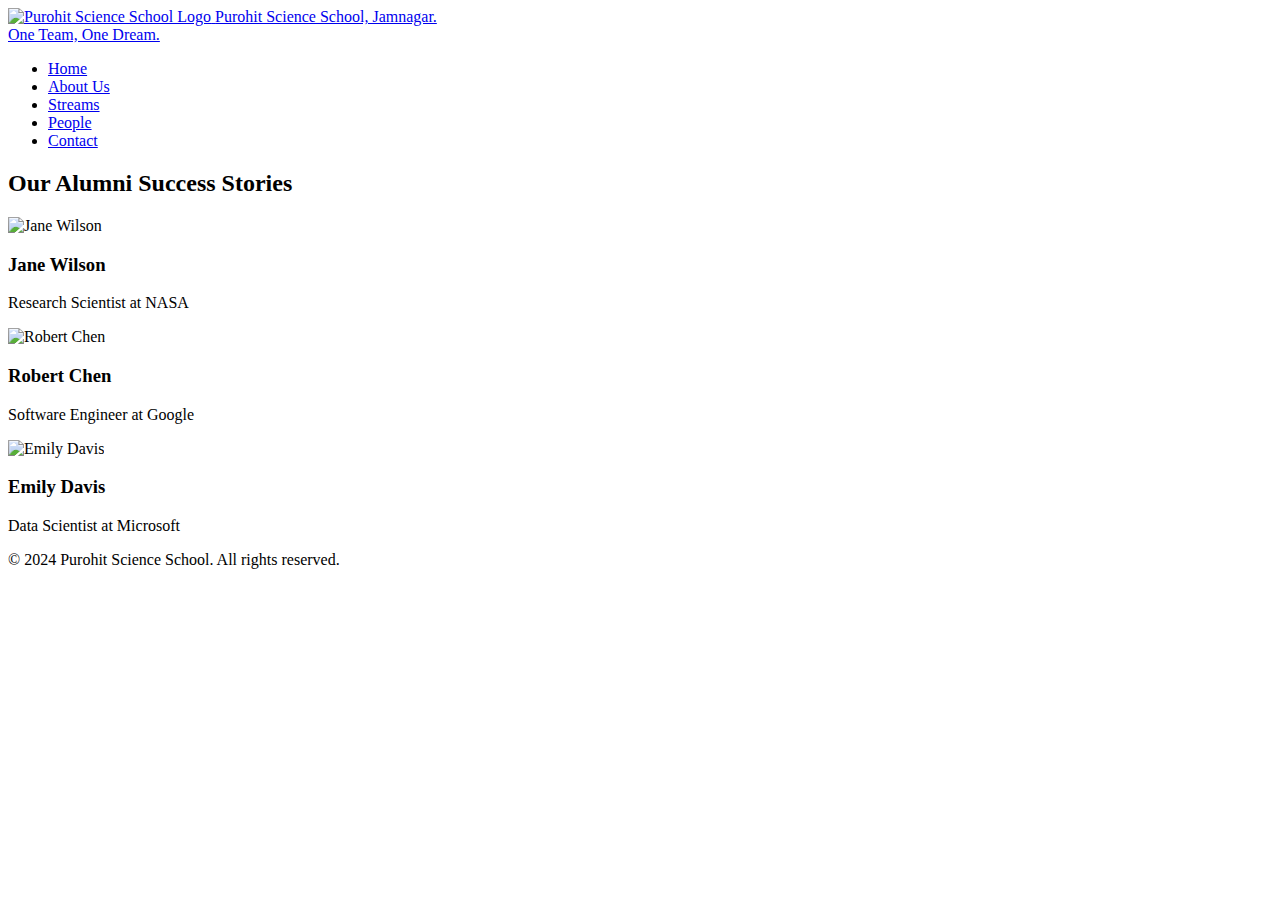
==== alumni.html @ c1b194a6 "Add files via upload" ====
<!DOCTYPE html>
<html lang="en">

<head>
    <meta charset="UTF-8">
    <meta name="viewport" content="width=device-width, initial-scale=1.0">
    <title>Our Alumni | Purohit Science School</title>
    <link rel="stylesheet" href="style.css">
</head>

<body>
    <header>
        <nav id="main-nav">
            <div class="logo">
                <a href="index.html">
                    <img src="images/logo.png" alt="Purohit Science School Logo">
                    <span class="school-name">Purohit Science School, Jamnagar. <br>One Team, One Dream.</span>
                </a>
            </div>
            <ul class="nav-links">
                <li><a href="index.html#home">Home</a></li>
                <li><a href="index.html#about">About Us</a></li>
                <li><a href="index.html#streams">Streams</a></li>
                <li><a href="index.html#people">People</a></li>
                <li><a href="index.html#contact">Contact</a></li>
            </ul>
            <div class="mobile-menu">
                <span></span>
                <span></span>
                <span></span>
            </div>
        </nav>
    </header>

    <main>
        <section id="alumni" class="section">
            <h2>Our Alumni Success Stories</h2>
            <div class="people-grid">
                <div class="people-card">
                    <img src="images/alumni1.jpg" alt="Jane Wilson">
                    <h3>Jane Wilson</h3>
                    <p>Research Scientist at NASA</p>
                </div>
                <div class="people-card">
                    <img src="images/alumni2.jpg" alt="Robert Chen">
                    <h3>Robert Chen</h3>
                    <p>Software Engineer at Google</p>
                </div>
                <div class="people-card">
                    <img src="images/alumni3.jpg" alt="Emily Davis">
                    <h3>Emily Davis</h3>
                    <p>Data Scientist at Microsoft</p>
                </div>
            </div>
        </section>
    </main>

    <footer>
        <p>&copy; 2024 Purohit Science School. All rights reserved.</p>
    </footer>

    <script src="main.js"></script>
</body>

</html>
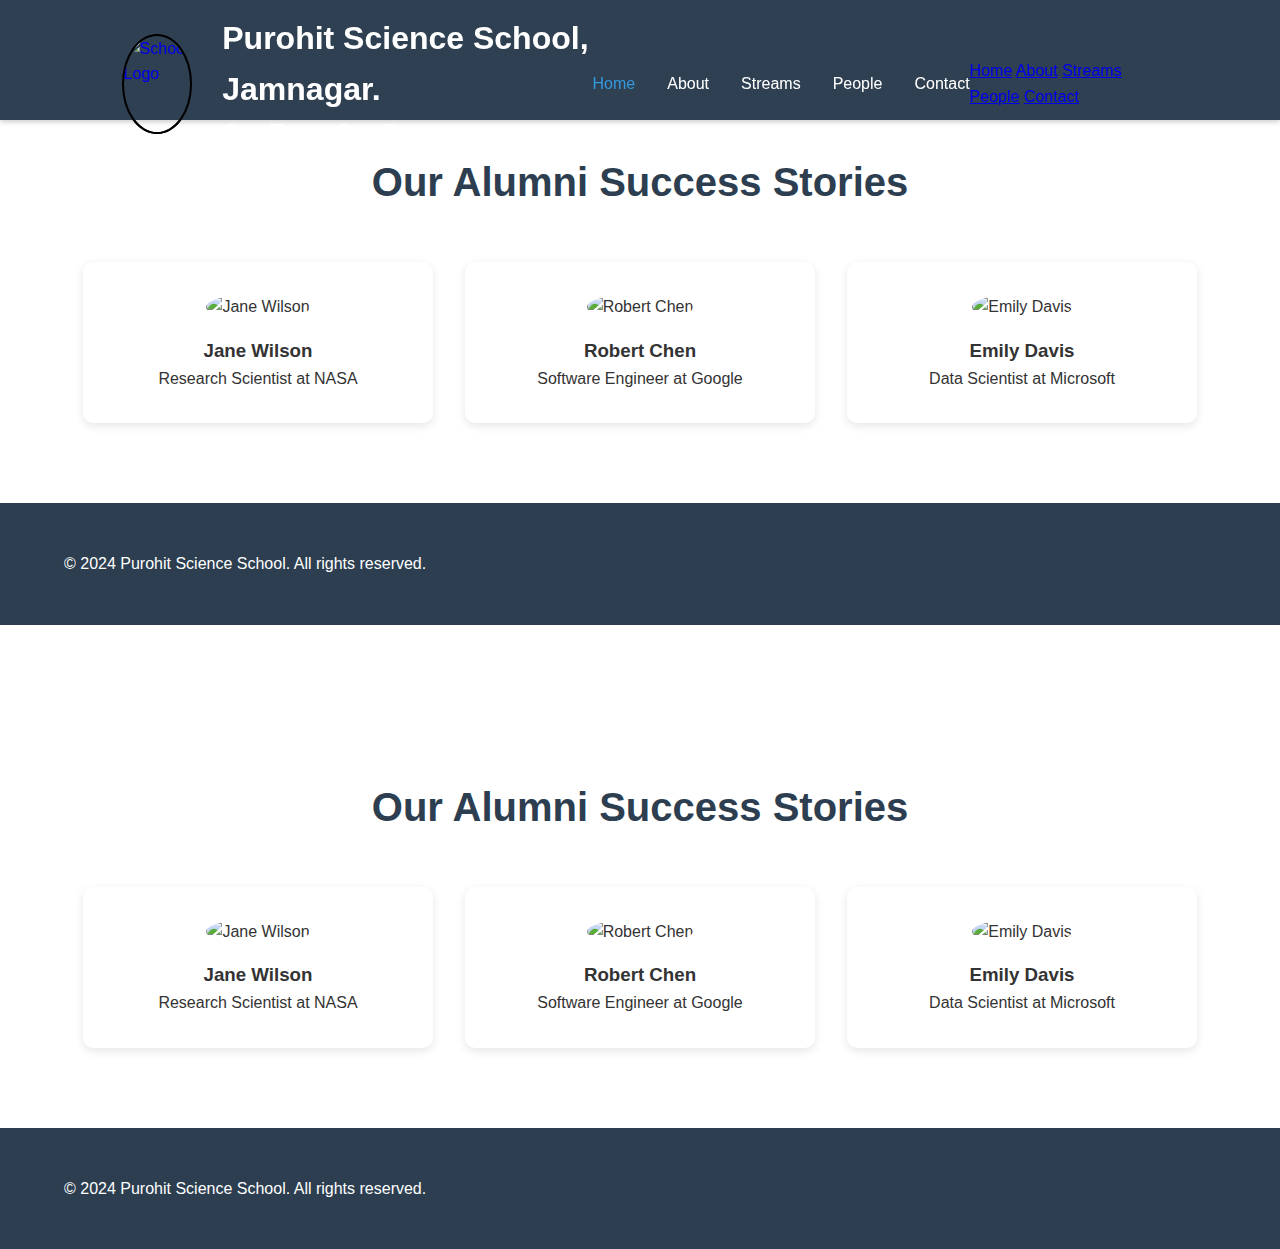
==== commit 7cd0a990: "Added Emailjs For Query Form" ====
--- a/alumni.html
+++ b/alumni.html
@@ -1,65 +1,170 @@
-<!DOCTYPE html>
-<html lang="en">
-
-<head>
-    <meta charset="UTF-8">
-    <meta name="viewport" content="width=device-width, initial-scale=1.0">
-    <title>Our Alumni | Purohit Science School</title>
-    <link rel="stylesheet" href="style.css">
-</head>
-
-<body>
-    <header>
-        <nav id="main-nav">
-            <div class="logo">
-                <a href="index.html">
-                    <img src="images/logo.png" alt="Purohit Science School Logo">
-                    <span class="school-name">Purohit Science School, Jamnagar. <br>One Team, One Dream.</span>
-                </a>
-            </div>
-            <ul class="nav-links">
-                <li><a href="index.html#home">Home</a></li>
-                <li><a href="index.html#about">About Us</a></li>
-                <li><a href="index.html#streams">Streams</a></li>
-                <li><a href="index.html#people">People</a></li>
-                <li><a href="index.html#contact">Contact</a></li>
-            </ul>
-            <div class="mobile-menu">
-                <span></span>
-                <span></span>
-                <span></span>
-            </div>
-        </nav>
-    </header>
-
-    <main>
-        <section id="alumni" class="section">
-            <h2>Our Alumni Success Stories</h2>
-            <div class="people-grid">
-                <div class="people-card">
-                    <img src="images/alumni1.jpg" alt="Jane Wilson">
-                    <h3>Jane Wilson</h3>
-                    <p>Research Scientist at NASA</p>
-                </div>
-                <div class="people-card">
-                    <img src="images/alumni2.jpg" alt="Robert Chen">
-                    <h3>Robert Chen</h3>
-                    <p>Software Engineer at Google</p>
-                </div>
-                <div class="people-card">
-                    <img src="images/alumni3.jpg" alt="Emily Davis">
-                    <h3>Emily Davis</h3>
-                    <p>Data Scientist at Microsoft</p>
-                </div>
-            </div>
-        </section>
-    </main>
-
-    <footer>
-        <p>&copy; 2024 Purohit Science School. All rights reserved.</p>
-    </footer>
-
-    <script src="main.js"></script>
-</body>
-
-</html>+<!DOCTYPE html>
+<html lang="en">
+
+<head>
+    <meta charset="UTF-8">
+    <meta name="viewport" content="width=device-width, initial-scale=1.0">
+    <title>Our Alumni | Purohit Science School</title>
+    <link rel="stylesheet" href="style.css">
+</head>
+
+<body>
+    <header>
+        <nav id="main-nav">
+            <div class="logo">
+                <a href="index.html"><img src="images/logo.png" alt="School Logo">
+                    <span class="school-name">Purohit Science School, Jamnagar.<br>
+                        <h6>One Team, One Dream.</h6>
+                    </span></a>
+            </div>
+
+            <!-- Desktop Navigation -->
+            <ul class="nav-links">
+                <li><a href="index.html#home" class="active">Home</a></li>
+                <li><a href="index.html#about">About</a></li>
+                <li><a href="index.html#streams">Streams</a></li>
+                <li><a href="index.html#people">People</a></li>
+                <li><a href="index.html#contact">Contact</a></li>
+            </ul>
+
+            <!-- Mobile Menu Button -->
+            <div class="mobile-menu" onclick="toggleMenu()">
+                <span></span>
+                <span></span>
+                <span></span>
+            </div>
+
+            <!-- Mobile Navigation -->
+            <div class="mobile-nav" id="mobile-nav">
+                <a href="index.html#home">Home</a>
+                <a href="index.html#about">About</a>
+                <a href="index.html#streams">Streams</a>
+                <a href="index.html#people">People</a>
+                <a href="index.html#contact">Contact</a>
+            </div>
+        </nav>
+    </header>
+
+    <script>
+        function toggleMenu() {
+            const mobileNav = document.getElementById("mobile-nav");
+            mobileNav.classList.toggle("active");
+        }
+    </script>
+
+    <main>
+        <section id="alumni" class="section">
+            <h2>Our Alumni Success Stories</h2>
+            <div class="people-grid">
+                <div class="people-card">
+                    <img src="images/alumni1.jpg" alt="Jane Wilson">
+                    <h3>Jane Wilson</h3>
+                    <p>Research Scientist at NASA</p>
+                </div>
+                <div class="people-card">
+                    <img src="images/alumni2.jpg" alt="Robert Chen">
+                    <h3>Robert Chen</h3>
+                    <p>Software Engineer at Google</p>
+                </div>
+                <div class="people-card">
+                    <img src="images/alumni3.jpg" alt="Emily Davis">
+                    <h3>Emily Davis</h3>
+                    <p>Data Scientist at Microsoft</p>
+                </div>
+            </div>
+        </section>
+    </main>
+
+    <footer>
+        <p>&copy; 2024 Purohit Science School. All rights reserved.</p>
+    </footer>
+
+    <script src="main.js"></script>
+</body>
+
+</html>
+<!DOCTYPE html>
+<html lang="en">
+
+<head>
+    <meta charset="UTF-8">
+    <meta name="viewport" content="width=device-width, initial-scale=1.0">
+    <title>Our Alumni | Purohit Science School</title>
+    <link rel="stylesheet" href="style.css">
+</head>
+
+<body>
+    <header>
+        <nav id="main-nav">
+            <div class="logo">
+                <a href="index.html"><img src="images/logo.png" alt="School Logo">
+                    <span class="school-name">Purohit Science School, Jamnagar.<br>
+                        <h6>One Team, One Dream.</h6>
+                    </span></a>
+            </div>
+
+            <!-- Desktop Navigation -->
+            <ul class="nav-links">
+                <li><a href="index.html#home" class="active">Home</a></li>
+                <li><a href="index.html#about">About</a></li>
+                <li><a href="index.html#streams">Streams</a></li>
+                <li><a href="index.html#people">People</a></li>
+                <li><a href="index.html#contact">Contact</a></li>
+            </ul>
+
+            <!-- Mobile Menu Button -->
+            <div class="mobile-menu" onclick="toggleMenu()">
+                <span></span>
+                <span></span>
+                <span></span>
+            </div>
+
+            <!-- Mobile Navigation -->
+            <div class="mobile-nav" id="mobile-nav">
+                <a href="index.html#home">Home</a>
+                <a href="index.html#about">About</a>
+                <a href="index.html#streams">Streams</a>
+                <a href="index.html#people">People</a>
+                <a href="index.html#contact">Contact</a>
+            </div>
+        </nav>
+    </header>
+
+    <script>
+        function toggleMenu() {
+            const mobileNav = document.getElementById("mobile-nav");
+            mobileNav.classList.toggle("active");
+        }
+    </script>
+
+    <main>
+        <section id="alumni" class="section">
+            <h2>Our Alumni Success Stories</h2>
+            <div class="people-grid">
+                <div class="people-card">
+                    <img src="images/alumni1.jpg" alt="Jane Wilson">
+                    <h3>Jane Wilson</h3>
+                    <p>Research Scientist at NASA</p>
+                </div>
+                <div class="people-card">
+                    <img src="images/alumni2.jpg" alt="Robert Chen">
+                    <h3>Robert Chen</h3>
+                    <p>Software Engineer at Google</p>
+                </div>
+                <div class="people-card">
+                    <img src="images/alumni3.jpg" alt="Emily Davis">
+                    <h3>Emily Davis</h3>
+                    <p>Data Scientist at Microsoft</p>
+                </div>
+            </div>
+        </section>
+    </main>
+
+    <footer>
+        <p>&copy; 2024 Purohit Science School. All rights reserved.</p>
+    </footer>
+
+    <script src="main.js"></script>
+</body>
+
+</html>
--- a/style.css
+++ b/style.css
@@ -0,0 +1,419 @@
+/* Reset and Base Styles */
+* {
+    margin: 0;
+    padding: 0;
+    box-sizing: border-box;
+}
+
+:root {
+    --primary-color: #2c3e50;
+    --secondary-color: #3498db;
+    --accent-color: #e74c3c;
+    --text-color: #333;
+    --light-bg: #f5f6fa;
+    --white: #ffffff;
+}
+
+body {
+    font-family: 'Arial', sans-serif;
+    line-height: 1.6;
+    color: var(--text-color);
+}
+
+/* Header and Navigation */
+header {
+    position: fixed;
+    width: 100%;
+    top: 0;
+    z-index: 1000;
+    background: rgba(44, 62, 80, 0.9);
+    align-items: center;
+    height: 120px;
+    /* Reduced height */
+    padding: 5px 5%;
+    /* Reduced padding */
+    box-shadow: 0 2px 5px rgba(0, 0, 0, 0.1);
+}
+
+#main-nav {
+    display: flex;
+    justify-content: space-between;
+    align-items: center;
+    padding: 0.5rem 5%;
+    /* Adjusted padding */
+    max-width: 1400px;
+    margin: 0 auto;
+}
+
+.logo {
+    display: flex;
+    align-items: center;
+}
+
+.logo a {
+    display: flex;
+    left: 0;
+    align-items: center;
+    text-decoration: none;
+}
+
+.logo img {
+    height: 100px;
+    width: 100px;
+    left: 0;
+    border-radius: 50%;
+    border: 2px solid black;
+    margin-right: 30px;
+}
+
+.school-name {
+    font-size: 2rem;
+    /* Reduced font size */
+    font-weight: bold;
+    color: var(--white);
+    transition: color 0.3s ease;
+    padding-bottom: 5px;
+}
+
+.logo a:hover .school-name {
+    color: var(--secondary-color);
+}
+
+.nav-links {
+    display: flex;
+    list-style: none;
+    gap: 2rem;
+}
+
+.nav-links a {
+    text-decoration: none;
+    color: var(--white);
+    font-weight: 500;
+    transition: color 0.3s ease;
+}
+
+.nav-links a:hover,
+.nav-links a.active {
+    color: var(--secondary-color);
+}
+
+/* Fix Overlapping Sections */
+section {
+    scroll-margin-top: 55px;
+    /* Prevents content from being hidden under fixed header */
+}
+
+/* Hero Section */
+.hero {
+    height: 100vh;
+    background: linear-gradient(rgba(48, 60, 155, 0.5), rgba(0, 0, 0, 0.5)),
+        url('images/hero-bg.jpg') no-repeat center center/cover;
+    display: flex;
+    align-items: center;
+    justify-content: center;
+    text-align: center;
+    color: var(--white);
+    padding: 0 1rem;
+}
+
+.hero-content {
+    background: rgba(0, 0, 0, 0.6);
+    padding: 2rem;
+    border-radius: 10px;
+}
+
+.hero-content h1 {
+    font-size: 3.5rem;
+    margin-bottom: 1rem;
+}
+
+.hero-content p {
+    font-size: 1.5rem;
+    margin-bottom: 2rem;
+}
+
+.cta-button {
+    display: inline-block;
+    padding: 1rem 2rem;
+    background: var(--secondary-color);
+    color: var(--white);
+    text-decoration: none;
+    border-radius: 5px;
+    transition: background 0.3s ease;
+}
+
+.cta-button:hover {
+    background: #2980b9;
+}
+
+/* Section Styles */
+.section {
+    padding: 5rem 5%;
+    max-width: 1400px;
+    margin: 0 auto;
+}
+
+.section h2 {
+    text-align: center;
+    color: var(--primary-color);
+    margin-bottom: 3rem;
+    font-size: 2.5rem;
+}
+
+/* About Section */
+.about-content {
+    display: flex;
+    gap: 2rem;
+    align-items: center;
+}
+
+.highlights {
+    display: grid;
+    grid-template-columns: repeat(3, 1fr);
+    gap: 2rem;
+    margin-top: 2rem;
+}
+
+.highlight-item {
+    text-align: center;
+    padding: 1.5rem;
+    background: var(--light-bg);
+    border-radius: 10px;
+}
+
+.highlight-item h3 {
+    color: var(--secondary-color);
+    font-size: 2rem;
+    margin-bottom: 0.5rem;
+}
+
+/* Streams Section */
+.streams-grid {
+    display: grid;
+    grid-template-columns: repeat(auto-fit, minmax(300px, 1fr));
+    gap: 2rem;
+}
+
+.stream-card {
+    background: var(--white);
+    padding: 2rem;
+    border-radius: 10px;
+    box-shadow: 0 3px 10px rgba(0, 0, 0, 0.1);
+    transition: transform 0.3s ease;
+}
+
+.stream-card:hover {
+    transform: translateY(-5px);
+}
+
+.stream-card h3 {
+    color: var(--primary-color);
+    margin-bottom: 1rem;
+}
+
+/* People Section */
+.people-grid {
+    display: flex;
+    gap: 2rem;
+    justify-content: center;
+    flex-wrap: wrap;
+}
+
+.people-card {
+    text-align: center;
+    padding: 2rem;
+    background: var(--white);
+    border-radius: 10px;
+    box-shadow: 0 3px 10px rgba(0, 0, 0, 0.1);
+    transition: transform 0.3s ease, box-shadow 0.3s ease;
+    cursor: pointer;
+    width: 350px;
+}
+
+.people-card:hover {
+    transform: translateY(-5px);
+    box-shadow: 0 5px 15px rgba(0, 0, 0, 0.2);
+}
+
+.people-card img {
+    width: 250px;
+    height: 250px;
+    border-radius: 50%;
+    margin-bottom: 1rem;
+}
+
+/* Contact Section */
+.contact-container {
+    display: grid;
+    grid-template-columns: repeat(auto-fit, minmax(300px, 1fr));
+    gap: 2rem;
+}
+
+.contact-form {
+    display: flex;
+    flex-direction: column;
+    gap: 1rem;
+}
+
+.contact-form input,
+.contact-form textarea {
+    padding: 0.8rem;
+    border: 1px solid #ddd;
+    border-radius: 5px;
+}
+
+.contact-form textarea {
+    height: 150px;
+}
+
+.submit-btn {
+    padding: 1rem;
+    background: var(--secondary-color);
+    color: var(--white);
+    border: none;
+    border-radius: 5px;
+    cursor: pointer;
+    transition: background 0.3s ease;
+}
+
+.submit-btn:hover {
+    background: #2980b9;
+}
+
+/* Footer */
+footer {
+    background: var(--primary-color);
+    color: var(--white);
+    padding: 3rem 5%;
+}
+
+.footer-content {
+    display: grid;
+    grid-template-columns: repeat(auto-fit, minmax(250px, 1fr));
+    gap: 2rem;
+    max-width: 1400px;
+    margin: 0 auto;
+}
+
+.footer-section h3 {
+    margin-bottom: 1rem;
+}
+
+.footer-section ul {
+    list-style: none;
+}
+
+.footer-section a {
+    color: var(--white);
+    text-decoration: none;
+    transition: color 0.3s ease;
+}
+
+.footer-section a:hover {
+    color: var(--secondary-color);
+}
+
+/* Mobile Menu */
+.mobile-menu {
+    display: none;
+    flex-direction: column;
+    gap: 5px;
+    cursor: pointer;
+}
+
+.mobile-menu span {
+    width: 25px;
+    height: 3px;
+    background: var(--primary-color);
+    transition: 0.3s ease;
+}
+
+/* Responsive Design */
+@media (max-width: 768px) {
+    header {
+        height: 60px;
+        padding: 5px 3%;
+    }
+
+    .logo img {
+        height: 50px;
+    }
+
+    .school-name {
+        font-size: 1.5rem;
+    }
+}
+
+#staff {
+    padding-top: 150px;
+    /* Adjust based on your header height */
+}
+
+#faculty {
+    padding-top: 150px;
+    /* Adjust based on your header height */
+}
+
+#alumni {
+    padding-top: 150px;
+    /* Adjust based on your header height */
+}
+
+.footer-section {
+    text-align: center;
+}
+
+.social-icons {
+    list-style: none;
+    display: flex;
+    justify-content: center;
+    padding: 0;
+}
+
+.icon-content {
+    margin: 0 15px;
+    position: relative;
+    display: inline-block;
+}
+
+.icon-content svg {
+    width: 40px;
+    height: 40px;
+    fill: #333;
+    /* Icon color */
+    transition: transform 0.3s ease;
+}
+
+.icon-content a:hover svg {
+    transform: scale(1.1);
+}
+
+.tooltip {
+    visibility: hidden;
+    position: absolute;
+    bottom: -30px;
+    left: 50%;
+    transform: translateX(-50%);
+    background-color: #333;
+    color: #fff;
+    padding: 5px;
+    font-size: 12px;
+    border-radius: 5px;
+}
+
+.icon-content:hover .tooltip {
+    visibility: visible;
+}
+
+.footer-bottom {
+    text-align: center;
+    position: fixed;
+    bottom: 0;
+    left: 0;
+    width: 100%;
+    padding: 10px 0;
+    background-color: #2c3e50;
+    /* Optional: add background color */
+    padding: right 50px;
+    ;
+}
--- a/style.css
+++ b/style.css
@@ -0,0 +1,419 @@
+/* Reset and Base Styles */
+* {
+    margin: 0;
+    padding: 0;
+    box-sizing: border-box;
+}
+
+:root {
+    --primary-color: #2c3e50;
+    --secondary-color: #3498db;
+    --accent-color: #e74c3c;
+    --text-color: #333;
+    --light-bg: #f5f6fa;
+    --white: #ffffff;
+}
+
+body {
+    font-family: 'Arial', sans-serif;
+    line-height: 1.6;
+    color: var(--text-color);
+}
+
+/* Header and Navigation */
+header {
+    position: fixed;
+    width: 100%;
+    top: 0;
+    z-index: 1000;
+    background: rgba(44, 62, 80, 0.9);
+    align-items: center;
+    height: 120px;
+    /* Reduced height */
+    padding: 5px 5%;
+    /* Reduced padding */
+    box-shadow: 0 2px 5px rgba(0, 0, 0, 0.1);
+}
+
+#main-nav {
+    display: flex;
+    justify-content: space-between;
+    align-items: center;
+    padding: 0.5rem 5%;
+    /* Adjusted padding */
+    max-width: 1400px;
+    margin: 0 auto;
+}
+
+.logo {
+    display: flex;
+    align-items: center;
+}
+
+.logo a {
+    display: flex;
+    left: 0;
+    align-items: center;
+    text-decoration: none;
+}
+
+.logo img {
+    height: 100px;
+    width: 100px;
+    left: 0;
+    border-radius: 50%;
+    border: 2px solid black;
+    margin-right: 30px;
+}
+
+.school-name {
+    font-size: 2rem;
+    /* Reduced font size */
+    font-weight: bold;
+    color: var(--white);
+    transition: color 0.3s ease;
+    padding-bottom: 5px;
+}
+
+.logo a:hover .school-name {
+    color: var(--secondary-color);
+}
+
+.nav-links {
+    display: flex;
+    list-style: none;
+    gap: 2rem;
+}
+
+.nav-links a {
+    text-decoration: none;
+    color: var(--white);
+    font-weight: 500;
+    transition: color 0.3s ease;
+}
+
+.nav-links a:hover,
+.nav-links a.active {
+    color: var(--secondary-color);
+}
+
+/* Fix Overlapping Sections */
+section {
+    scroll-margin-top: 55px;
+    /* Prevents content from being hidden under fixed header */
+}
+
+/* Hero Section */
+.hero {
+    height: 100vh;
+    background: linear-gradient(rgba(48, 60, 155, 0.5), rgba(0, 0, 0, 0.5)),
+        url('images/hero-bg.jpg') no-repeat center center/cover;
+    display: flex;
+    align-items: center;
+    justify-content: center;
+    text-align: center;
+    color: var(--white);
+    padding: 0 1rem;
+}
+
+.hero-content {
+    background: rgba(0, 0, 0, 0.6);
+    padding: 2rem;
+    border-radius: 10px;
+}
+
+.hero-content h1 {
+    font-size: 3.5rem;
+    margin-bottom: 1rem;
+}
+
+.hero-content p {
+    font-size: 1.5rem;
+    margin-bottom: 2rem;
+}
+
+.cta-button {
+    display: inline-block;
+    padding: 1rem 2rem;
+    background: var(--secondary-color);
+    color: var(--white);
+    text-decoration: none;
+    border-radius: 5px;
+    transition: background 0.3s ease;
+}
+
+.cta-button:hover {
+    background: #2980b9;
+}
+
+/* Section Styles */
+.section {
+    padding: 5rem 5%;
+    max-width: 1400px;
+    margin: 0 auto;
+}
+
+.section h2 {
+    text-align: center;
+    color: var(--primary-color);
+    margin-bottom: 3rem;
+    font-size: 2.5rem;
+}
+
+/* About Section */
+.about-content {
+    display: flex;
+    gap: 2rem;
+    align-items: center;
+}
+
+.highlights {
+    display: grid;
+    grid-template-columns: repeat(3, 1fr);
+    gap: 2rem;
+    margin-top: 2rem;
+}
+
+.highlight-item {
+    text-align: center;
+    padding: 1.5rem;
+    background: var(--light-bg);
+    border-radius: 10px;
+}
+
+.highlight-item h3 {
+    color: var(--secondary-color);
+    font-size: 2rem;
+    margin-bottom: 0.5rem;
+}
+
+/* Streams Section */
+.streams-grid {
+    display: grid;
+    grid-template-columns: repeat(auto-fit, minmax(300px, 1fr));
+    gap: 2rem;
+}
+
+.stream-card {
+    background: var(--white);
+    padding: 2rem;
+    border-radius: 10px;
+    box-shadow: 0 3px 10px rgba(0, 0, 0, 0.1);
+    transition: transform 0.3s ease;
+}
+
+.stream-card:hover {
+    transform: translateY(-5px);
+}
+
+.stream-card h3 {
+    color: var(--primary-color);
+    margin-bottom: 1rem;
+}
+
+/* People Section */
+.people-grid {
+    display: flex;
+    gap: 2rem;
+    justify-content: center;
+    flex-wrap: wrap;
+}
+
+.people-card {
+    text-align: center;
+    padding: 2rem;
+    background: var(--white);
+    border-radius: 10px;
+    box-shadow: 0 3px 10px rgba(0, 0, 0, 0.1);
+    transition: transform 0.3s ease, box-shadow 0.3s ease;
+    cursor: pointer;
+    width: 350px;
+}
+
+.people-card:hover {
+    transform: translateY(-5px);
+    box-shadow: 0 5px 15px rgba(0, 0, 0, 0.2);
+}
+
+.people-card img {
+    width: 250px;
+    height: 250px;
+    border-radius: 50%;
+    margin-bottom: 1rem;
+}
+
+/* Contact Section */
+.contact-container {
+    display: grid;
+    grid-template-columns: repeat(auto-fit, minmax(300px, 1fr));
+    gap: 2rem;
+}
+
+.contact-form {
+    display: flex;
+    flex-direction: column;
+    gap: 1rem;
+}
+
+.contact-form input,
+.contact-form textarea {
+    padding: 0.8rem;
+    border: 1px solid #ddd;
+    border-radius: 5px;
+}
+
+.contact-form textarea {
+    height: 150px;
+}
+
+.submit-btn {
+    padding: 1rem;
+    background: var(--secondary-color);
+    color: var(--white);
+    border: none;
+    border-radius: 5px;
+    cursor: pointer;
+    transition: background 0.3s ease;
+}
+
+.submit-btn:hover {
+    background: #2980b9;
+}
+
+/* Footer */
+footer {
+    background: var(--primary-color);
+    color: var(--white);
+    padding: 3rem 5%;
+}
+
+.footer-content {
+    display: grid;
+    grid-template-columns: repeat(auto-fit, minmax(250px, 1fr));
+    gap: 2rem;
+    max-width: 1400px;
+    margin: 0 auto;
+}
+
+.footer-section h3 {
+    margin-bottom: 1rem;
+}
+
+.footer-section ul {
+    list-style: none;
+}
+
+.footer-section a {
+    color: var(--white);
+    text-decoration: none;
+    transition: color 0.3s ease;
+}
+
+.footer-section a:hover {
+    color: var(--secondary-color);
+}
+
+/* Mobile Menu */
+.mobile-menu {
+    display: none;
+    flex-direction: column;
+    gap: 5px;
+    cursor: pointer;
+}
+
+.mobile-menu span {
+    width: 25px;
+    height: 3px;
+    background: var(--primary-color);
+    transition: 0.3s ease;
+}
+
+/* Responsive Design */
+@media (max-width: 768px) {
+    header {
+        height: 60px;
+        padding: 5px 3%;
+    }
+
+    .logo img {
+        height: 50px;
+    }
+
+    .school-name {
+        font-size: 1.5rem;
+    }
+}
+
+#staff {
+    padding-top: 150px;
+    /* Adjust based on your header height */
+}
+
+#faculty {
+    padding-top: 150px;
+    /* Adjust based on your header height */
+}
+
+#alumni {
+    padding-top: 150px;
+    /* Adjust based on your header height */
+}
+
+.footer-section {
+    text-align: center;
+}
+
+.social-icons {
+    list-style: none;
+    display: flex;
+    justify-content: center;
+    padding: 0;
+}
+
+.icon-content {
+    margin: 0 15px;
+    position: relative;
+    display: inline-block;
+}
+
+.icon-content svg {
+    width: 40px;
+    height: 40px;
+    fill: #333;
+    /* Icon color */
+    transition: transform 0.3s ease;
+}
+
+.icon-content a:hover svg {
+    transform: scale(1.1);
+}
+
+.tooltip {
+    visibility: hidden;
+    position: absolute;
+    bottom: -30px;
+    left: 50%;
+    transform: translateX(-50%);
+    background-color: #333;
+    color: #fff;
+    padding: 5px;
+    font-size: 12px;
+    border-radius: 5px;
+}
+
+.icon-content:hover .tooltip {
+    visibility: visible;
+}
+
+.footer-bottom {
+    text-align: center;
+    position: fixed;
+    bottom: 0;
+    left: 0;
+    width: 100%;
+    padding: 10px 0;
+    background-color: #2c3e50;
+    /* Optional: add background color */
+    padding: right 50px;
+    ;
+}
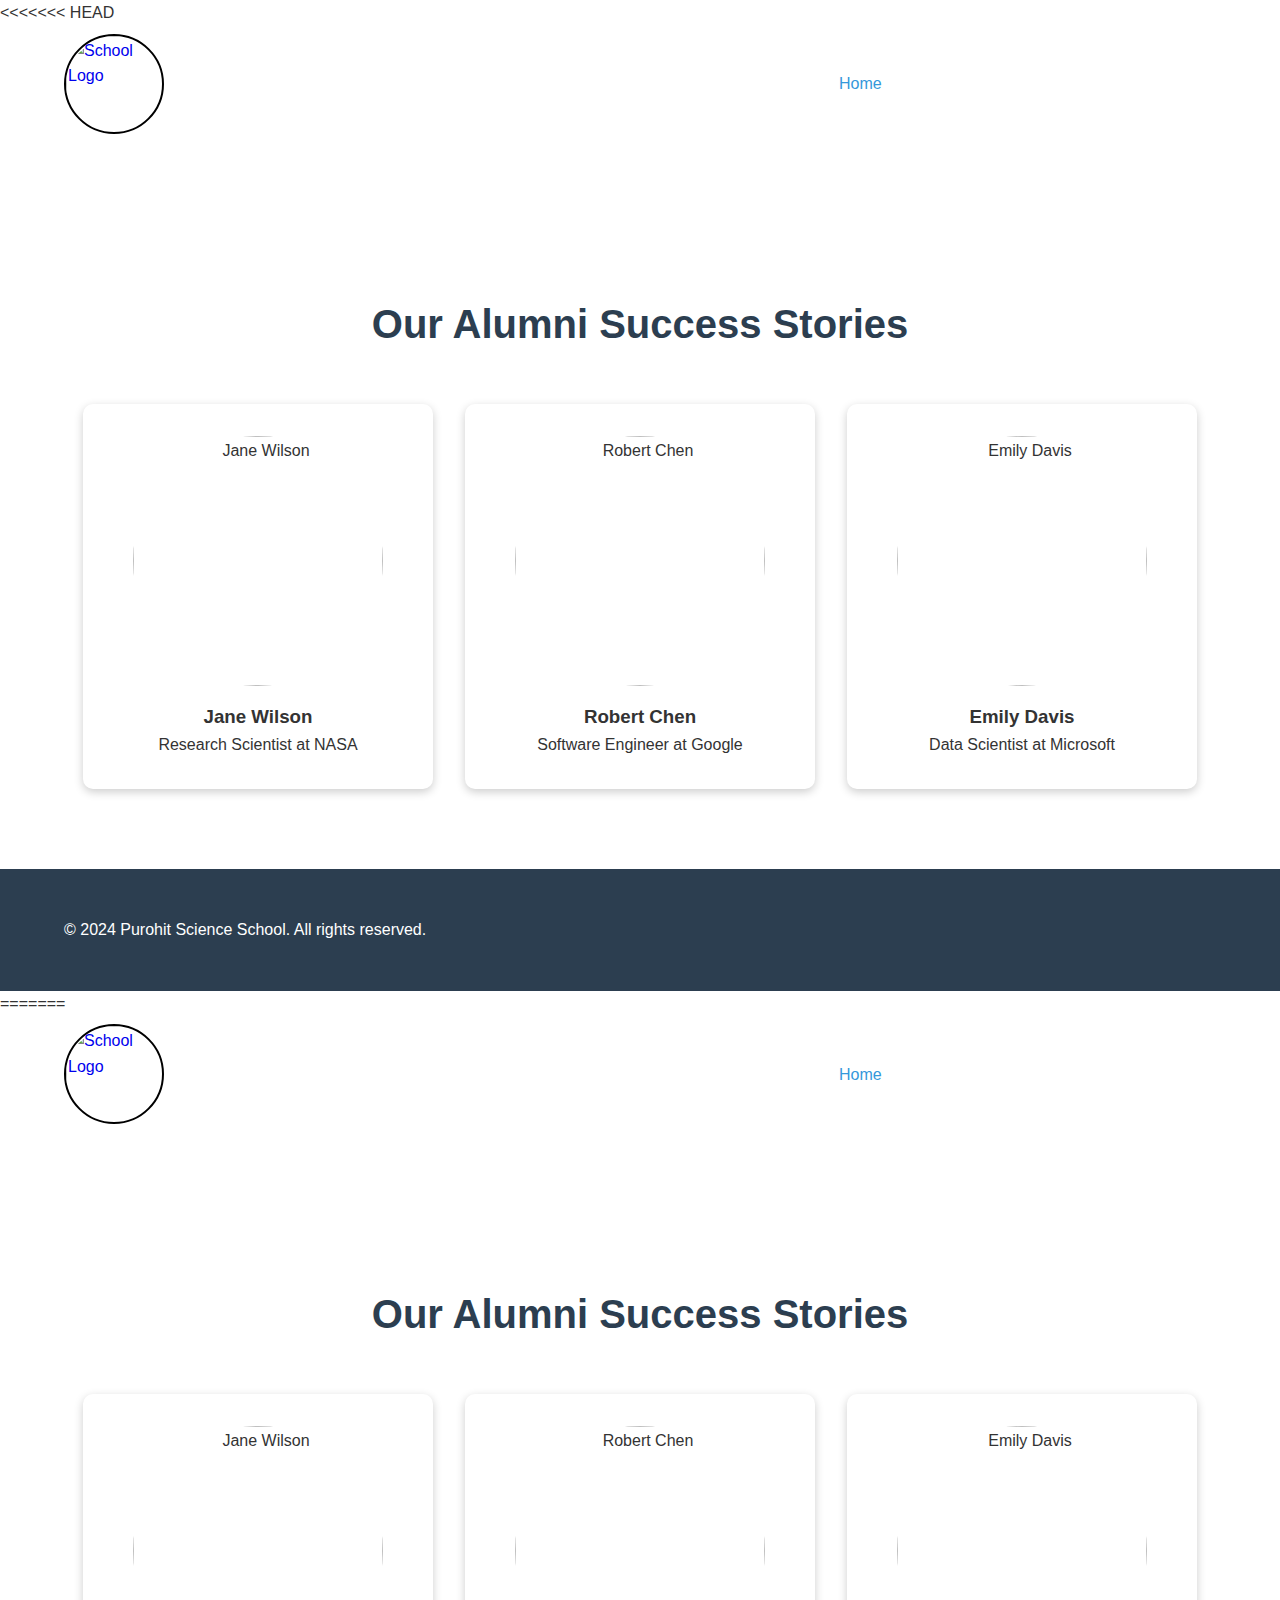
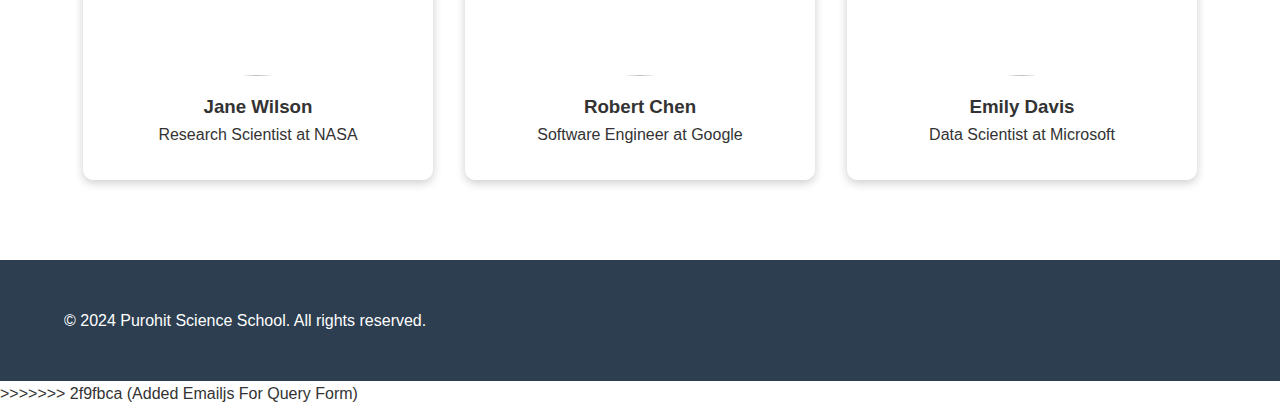
==== commit 0cf6492e: "Added Emailjs For Query Form" ====
--- a/alumni.html
+++ b/alumni.html
@@ -1,3 +1,90 @@
+<<<<<<< HEAD
+<!DOCTYPE html>
+<html lang="en">
+
+<head>
+    <meta charset="UTF-8">
+    <meta name="viewport" content="width=device-width, initial-scale=1.0">
+    <title>Our Alumni | Purohit Science School</title>
+    <link rel="stylesheet" href="style.css">
+</head>
+
+<body>
+    <header>
+        <nav id="main-nav">
+            <div class="logo">
+                <a href="index.html"><img src="images/logo.png" alt="School Logo">
+                    <span class="school-name">Purohit Science School, Jamnagar.<br>
+                        <h6>One Team, One Dream.</h6>
+                    </span></a>
+            </div>
+
+            <!-- Desktop Navigation -->
+            <ul class="nav-links">
+                <li><a href="index.html#home" class="active">Home</a></li>
+                <li><a href="index.html#about">About</a></li>
+                <li><a href="index.html#streams">Streams</a></li>
+                <li><a href="index.html#people">People</a></li>
+                <li><a href="index.html#contact">Contact</a></li>
+            </ul>
+
+            <!-- Mobile Menu Button -->
+            <div class="mobile-menu" onclick="toggleMenu()">
+                <span></span>
+                <span></span>
+                <span></span>
+            </div>
+
+            <!-- Mobile Navigation -->
+            <div class="mobile-nav" id="mobile-nav">
+                <a href="index.html#home">Home</a>
+                <a href="index.html#about">About</a>
+                <a href="index.html#streams">Streams</a>
+                <a href="index.html#people">People</a>
+                <a href="index.html#contact">Contact</a>
+            </div>
+        </nav>
+    </header>
+
+    <script>
+        function toggleMenu() {
+            const mobileNav = document.getElementById("mobile-nav");
+            mobileNav.classList.toggle("active");
+        }
+    </script>
+
+    <main>
+        <section id="alumni" class="section">
+            <h2>Our Alumni Success Stories</h2>
+            <div class="people-grid">
+                <div class="people-card">
+                    <img src="images/alumni1.jpg" alt="Jane Wilson">
+                    <h3>Jane Wilson</h3>
+                    <p>Research Scientist at NASA</p>
+                </div>
+                <div class="people-card">
+                    <img src="images/alumni2.jpg" alt="Robert Chen">
+                    <h3>Robert Chen</h3>
+                    <p>Software Engineer at Google</p>
+                </div>
+                <div class="people-card">
+                    <img src="images/alumni3.jpg" alt="Emily Davis">
+                    <h3>Emily Davis</h3>
+                    <p>Data Scientist at Microsoft</p>
+                </div>
+            </div>
+        </section>
+    </main>
+
+    <footer>
+        <p>&copy; 2024 Purohit Science School. All rights reserved.</p>
+    </footer>
+
+    <script src="main.js"></script>
+</body>
+
+</html>
+=======
 <!DOCTYPE html>
 <html lang="en">
 
@@ -83,88 +170,4 @@
 </body>
 
 </html>
-<!DOCTYPE html>
-<html lang="en">
-
-<head>
-    <meta charset="UTF-8">
-    <meta name="viewport" content="width=device-width, initial-scale=1.0">
-    <title>Our Alumni | Purohit Science School</title>
-    <link rel="stylesheet" href="style.css">
-</head>
-
-<body>
-    <header>
-        <nav id="main-nav">
-            <div class="logo">
-                <a href="index.html"><img src="images/logo.png" alt="School Logo">
-                    <span class="school-name">Purohit Science School, Jamnagar.<br>
-                        <h6>One Team, One Dream.</h6>
-                    </span></a>
-            </div>
-
-            <!-- Desktop Navigation -->
-            <ul class="nav-links">
-                <li><a href="index.html#home" class="active">Home</a></li>
-                <li><a href="index.html#about">About</a></li>
-                <li><a href="index.html#streams">Streams</a></li>
-                <li><a href="index.html#people">People</a></li>
-                <li><a href="index.html#contact">Contact</a></li>
-            </ul>
-
-            <!-- Mobile Menu Button -->
-            <div class="mobile-menu" onclick="toggleMenu()">
-                <span></span>
-                <span></span>
-                <span></span>
-            </div>
-
-            <!-- Mobile Navigation -->
-            <div class="mobile-nav" id="mobile-nav">
-                <a href="index.html#home">Home</a>
-                <a href="index.html#about">About</a>
-                <a href="index.html#streams">Streams</a>
-                <a href="index.html#people">People</a>
-                <a href="index.html#contact">Contact</a>
-            </div>
-        </nav>
-    </header>
-
-    <script>
-        function toggleMenu() {
-            const mobileNav = document.getElementById("mobile-nav");
-            mobileNav.classList.toggle("active");
-        }
-    </script>
-
-    <main>
-        <section id="alumni" class="section">
-            <h2>Our Alumni Success Stories</h2>
-            <div class="people-grid">
-                <div class="people-card">
-                    <img src="images/alumni1.jpg" alt="Jane Wilson">
-                    <h3>Jane Wilson</h3>
-                    <p>Research Scientist at NASA</p>
-                </div>
-                <div class="people-card">
-                    <img src="images/alumni2.jpg" alt="Robert Chen">
-                    <h3>Robert Chen</h3>
-                    <p>Software Engineer at Google</p>
-                </div>
-                <div class="people-card">
-                    <img src="images/alumni3.jpg" alt="Emily Davis">
-                    <h3>Emily Davis</h3>
-                    <p>Data Scientist at Microsoft</p>
-                </div>
-            </div>
-        </section>
-    </main>
-
-    <footer>
-        <p>&copy; 2024 Purohit Science School. All rights reserved.</p>
-    </footer>
-
-    <script src="main.js"></script>
-</body>
-
-</html>
+>>>>>>> 2f9fbca (Added Emailjs For Query Form)
--- a/style.css
+++ b/style.css
@@ -20,6 +20,13 @@
     color: var(--text-color);
 }
 
+<<<<<<< HEAD
+=======
+.imgsir{
+    border-radius: 50%;
+}
+
+>>>>>>> 2f9fbca (Added Emailjs For Query Form)
 /* Header and Navigation */
 header {
     position: fixed;
@@ -83,6 +90,7 @@
     display: flex;
     list-style: none;
     gap: 2rem;
+    padding-right: 0;
 }
 
 .nav-links a {
@@ -160,6 +168,14 @@
     font-size: 2.5rem;
 }
 
+.section h5 {
+    margin-top: -3.5rem;
+    text-align: center;
+    color: var(--primary-color);
+    margin-bottom: 3rem;
+    font-size: 1.5rem;
+}
+
 /* About Section */
 .about-content {
     display: flex;
@@ -198,12 +214,13 @@
     background: var(--white);
     padding: 2rem;
     border-radius: 10px;
-    box-shadow: 0 3px 10px rgba(0, 0, 0, 0.1);
+    box-shadow: 0 3px 10px rgba(0, 0, 0, 0.2);
     transition: transform 0.3s ease;
 }
 
 .stream-card:hover {
     transform: translateY(-5px);
+    box-shadow: 0 3px 10px rgba(0, 0, 0, 0.7);
 }
 
 .stream-card h3 {
@@ -224,7 +241,7 @@
     padding: 2rem;
     background: var(--white);
     border-radius: 10px;
-    box-shadow: 0 3px 10px rgba(0, 0, 0, 0.1);
+    box-shadow: 0 3px 10px rgba(0, 0, 0, 0.2);
     transition: transform 0.3s ease, box-shadow 0.3s ease;
     cursor: pointer;
     width: 350px;
@@ -232,7 +249,7 @@
 
 .people-card:hover {
     transform: translateY(-5px);
-    box-shadow: 0 5px 15px rgba(0, 0, 0, 0.2);
+    box-shadow: 0 3px 10px rgba(0, 0, 0, 0.8);
 }
 
 .people-card img {
@@ -242,6 +259,39 @@
     margin-bottom: 1rem;
 }
 
+.people-grid2 {
+    display: flex;
+    gap: 2rem;
+    justify-content: center;
+    flex-wrap: wrap;
+}
+
+.people-card2 {
+    text-align: center;
+    padding: 2rem;
+    background: var(--white);
+    border-radius: 10px;
+    box-shadow: 0 3px 10px rgba(0, 0, 0, 0.2);
+    transition: transform 0.3s ease, box-shadow 0.3s ease;
+    cursor: pointer;
+    width: 250px;
+    text-transform: uppercase;
+}
+
+.people-card2:hover {
+    transform: translateY(-5px);
+    box-shadow: 0 3px 10px rgba(0, 0, 0, 0.8);
+}
+
+.people-card2 img {
+    align-items: center;
+    width: 175px;
+    height: 200px;
+    border-radius: 50%;
+    border: 5px solid var(--primary-color);
+    margin-bottom: 1rem;
+}
+
 /* Contact Section */
 .contact-container {
     display: grid;
@@ -257,13 +307,13 @@
 
 .contact-form input,
 .contact-form textarea {
-    padding: 0.8rem;
-    border: 1px solid #ddd;
+    padding: 2rem;
+    border: 3px solid #ddd;
     border-radius: 5px;
 }
 
 .contact-form textarea {
-    height: 150px;
+    height: 300px;
 }
 
 .submit-btn {
@@ -319,29 +369,96 @@
     flex-direction: column;
     gap: 5px;
     cursor: pointer;
+    position: absolute;
+    top: 20px;
+    right: 20px;
+    z-index: 1500;
 }
 
 .mobile-menu span {
     width: 25px;
-    height: 3px;
-    background: var(--primary-color);
+    height: 2.5px;
+    background: var(--white);
     transition: 0.3s ease;
 }
 
-/* Responsive Design */
+/* Mobile Navigation */
+.mobile-nav {
+    display: none;
+    flex-direction: column;
+    position: absolute;
+    top: 60px;
+    right: 20px;
+    background: rgba(44, 62, 80, 0.95);
+    border-radius: 10px;
+    width: 200px;
+    padding: 1rem;
+    box-shadow: 0 5px 15px rgba(0, 0, 0, 0.3);
+}
+
+.mobile-nav.active {
+    display: flex;
+}
+
+.mobile-nav a {
+    text-decoration: none;
+    color: var(--white);
+    padding: 10px;
+    font-size: 1.2rem;
+    border-bottom: 1px solid rgba(255, 255, 255, 0.2);
+    transition: background 0.3s ease;
+}
+
+.mobile-nav a:last-child {
+    border-bottom: none;
+}
+
+.mobile-nav a:hover {
+    background: var(--secondary-color);
+}
+
+/* Hide Desktop Navigation on Mobile */
 @media (max-width: 768px) {
+    .nav-links {
+        display: none;
+    }
+
+    .mobile-menu {
+        display: flex;
+    }
+
     header {
-        height: 60px;
+        height: 90px;
         padding: 5px 3%;
+    }
+
+    /* Adjust logo */
+    .logo {
+        flex-direction: row;
+        align-items: center;
+        justify-content: flex-start;
+        margin-top: 50;
     }
 
     .logo img {
         height: 50px;
-    }
-
+        width: 50px;
+        margin-right: 10px;
+        margin-top: 50;
+    }
+
+    /* Adjust school name */
     .school-name {
-        font-size: 1.5rem;
-    }
+        font-size: 1.3rem;
+        margin-top: 50;
+    }
+
+    /* Move mobile menu to right */
+    .mobile-menu {
+        right: 10px;
+        top: 15px;
+    }
+
 }
 
 #staff {
@@ -380,7 +497,6 @@
     width: 40px;
     height: 40px;
     fill: #333;
-    /* Icon color */
     transition: transform 0.3s ease;
 }
 
@@ -411,9 +527,49 @@
     bottom: 0;
     left: 0;
     width: 100%;
+    height: 40px;
     padding: 10px 0;
     background-color: #2c3e50;
-    /* Optional: add background color */
     padding: right 50px;
-    ;
-}
+}
+
+a svg {
+    width: 20px;
+    height: 20px;
+    fill: #e74c3c;
+    /* Red color for better visibility */
+    margin-left: 5px;
+    /* Adjust spacing */
+    transition: transform 0.2s ease-in-out;
+}
+
+a:hover svg {
+    transform: scale(1.1);
+    /* Slight zoom effect on hover */
+}
+
+/* Style for heading */
+.people-branch {
+    margin-bottom: 3rem;
+    padding: 2rem;
+    background-color: #f9f9f9;
+    border-radius: 10px;
+    box-shadow: 0 4px 8px rgba(0, 0, 0, 0.7);
+}
+
+.people-branch h3 {
+    font-size: 1.3rem;
+    text-align: center;
+    color: var(--primary-color);
+    margin-bottom: 1.5rem;
+    font-weight: bold;
+    margin-top: 0.5rem;
+}
+
+.people-branch h2 {
+    font-size: 2.1rem;
+    text-align: center;
+    color: var(--primary-color);
+    margin-bottom: 1.5rem;
+    font-weight: bold;
+}
--- a/style.css
+++ b/style.css
@@ -20,6 +20,13 @@
     color: var(--text-color);
 }
 
+<<<<<<< HEAD
+=======
+.imgsir{
+    border-radius: 50%;
+}
+
+>>>>>>> 2f9fbca (Added Emailjs For Query Form)
 /* Header and Navigation */
 header {
     position: fixed;
@@ -83,6 +90,7 @@
     display: flex;
     list-style: none;
     gap: 2rem;
+    padding-right: 0;
 }
 
 .nav-links a {
@@ -160,6 +168,14 @@
     font-size: 2.5rem;
 }
 
+.section h5 {
+    margin-top: -3.5rem;
+    text-align: center;
+    color: var(--primary-color);
+    margin-bottom: 3rem;
+    font-size: 1.5rem;
+}
+
 /* About Section */
 .about-content {
     display: flex;
@@ -198,12 +214,13 @@
     background: var(--white);
     padding: 2rem;
     border-radius: 10px;
-    box-shadow: 0 3px 10px rgba(0, 0, 0, 0.1);
+    box-shadow: 0 3px 10px rgba(0, 0, 0, 0.2);
     transition: transform 0.3s ease;
 }
 
 .stream-card:hover {
     transform: translateY(-5px);
+    box-shadow: 0 3px 10px rgba(0, 0, 0, 0.7);
 }
 
 .stream-card h3 {
@@ -224,7 +241,7 @@
     padding: 2rem;
     background: var(--white);
     border-radius: 10px;
-    box-shadow: 0 3px 10px rgba(0, 0, 0, 0.1);
+    box-shadow: 0 3px 10px rgba(0, 0, 0, 0.2);
     transition: transform 0.3s ease, box-shadow 0.3s ease;
     cursor: pointer;
     width: 350px;
@@ -232,7 +249,7 @@
 
 .people-card:hover {
     transform: translateY(-5px);
-    box-shadow: 0 5px 15px rgba(0, 0, 0, 0.2);
+    box-shadow: 0 3px 10px rgba(0, 0, 0, 0.8);
 }
 
 .people-card img {
@@ -242,6 +259,39 @@
     margin-bottom: 1rem;
 }
 
+.people-grid2 {
+    display: flex;
+    gap: 2rem;
+    justify-content: center;
+    flex-wrap: wrap;
+}
+
+.people-card2 {
+    text-align: center;
+    padding: 2rem;
+    background: var(--white);
+    border-radius: 10px;
+    box-shadow: 0 3px 10px rgba(0, 0, 0, 0.2);
+    transition: transform 0.3s ease, box-shadow 0.3s ease;
+    cursor: pointer;
+    width: 250px;
+    text-transform: uppercase;
+}
+
+.people-card2:hover {
+    transform: translateY(-5px);
+    box-shadow: 0 3px 10px rgba(0, 0, 0, 0.8);
+}
+
+.people-card2 img {
+    align-items: center;
+    width: 175px;
+    height: 200px;
+    border-radius: 50%;
+    border: 5px solid var(--primary-color);
+    margin-bottom: 1rem;
+}
+
 /* Contact Section */
 .contact-container {
     display: grid;
@@ -257,13 +307,13 @@
 
 .contact-form input,
 .contact-form textarea {
-    padding: 0.8rem;
-    border: 1px solid #ddd;
+    padding: 2rem;
+    border: 3px solid #ddd;
     border-radius: 5px;
 }
 
 .contact-form textarea {
-    height: 150px;
+    height: 300px;
 }
 
 .submit-btn {
@@ -319,29 +369,96 @@
     flex-direction: column;
     gap: 5px;
     cursor: pointer;
+    position: absolute;
+    top: 20px;
+    right: 20px;
+    z-index: 1500;
 }
 
 .mobile-menu span {
     width: 25px;
-    height: 3px;
-    background: var(--primary-color);
+    height: 2.5px;
+    background: var(--white);
     transition: 0.3s ease;
 }
 
-/* Responsive Design */
+/* Mobile Navigation */
+.mobile-nav {
+    display: none;
+    flex-direction: column;
+    position: absolute;
+    top: 60px;
+    right: 20px;
+    background: rgba(44, 62, 80, 0.95);
+    border-radius: 10px;
+    width: 200px;
+    padding: 1rem;
+    box-shadow: 0 5px 15px rgba(0, 0, 0, 0.3);
+}
+
+.mobile-nav.active {
+    display: flex;
+}
+
+.mobile-nav a {
+    text-decoration: none;
+    color: var(--white);
+    padding: 10px;
+    font-size: 1.2rem;
+    border-bottom: 1px solid rgba(255, 255, 255, 0.2);
+    transition: background 0.3s ease;
+}
+
+.mobile-nav a:last-child {
+    border-bottom: none;
+}
+
+.mobile-nav a:hover {
+    background: var(--secondary-color);
+}
+
+/* Hide Desktop Navigation on Mobile */
 @media (max-width: 768px) {
+    .nav-links {
+        display: none;
+    }
+
+    .mobile-menu {
+        display: flex;
+    }
+
     header {
-        height: 60px;
+        height: 90px;
         padding: 5px 3%;
+    }
+
+    /* Adjust logo */
+    .logo {
+        flex-direction: row;
+        align-items: center;
+        justify-content: flex-start;
+        margin-top: 50;
     }
 
     .logo img {
         height: 50px;
-    }
-
+        width: 50px;
+        margin-right: 10px;
+        margin-top: 50;
+    }
+
+    /* Adjust school name */
     .school-name {
-        font-size: 1.5rem;
-    }
+        font-size: 1.3rem;
+        margin-top: 50;
+    }
+
+    /* Move mobile menu to right */
+    .mobile-menu {
+        right: 10px;
+        top: 15px;
+    }
+
 }
 
 #staff {
@@ -380,7 +497,6 @@
     width: 40px;
     height: 40px;
     fill: #333;
-    /* Icon color */
     transition: transform 0.3s ease;
 }
 
@@ -411,9 +527,49 @@
     bottom: 0;
     left: 0;
     width: 100%;
+    height: 40px;
     padding: 10px 0;
     background-color: #2c3e50;
-    /* Optional: add background color */
     padding: right 50px;
-    ;
-}
+}
+
+a svg {
+    width: 20px;
+    height: 20px;
+    fill: #e74c3c;
+    /* Red color for better visibility */
+    margin-left: 5px;
+    /* Adjust spacing */
+    transition: transform 0.2s ease-in-out;
+}
+
+a:hover svg {
+    transform: scale(1.1);
+    /* Slight zoom effect on hover */
+}
+
+/* Style for heading */
+.people-branch {
+    margin-bottom: 3rem;
+    padding: 2rem;
+    background-color: #f9f9f9;
+    border-radius: 10px;
+    box-shadow: 0 4px 8px rgba(0, 0, 0, 0.7);
+}
+
+.people-branch h3 {
+    font-size: 1.3rem;
+    text-align: center;
+    color: var(--primary-color);
+    margin-bottom: 1.5rem;
+    font-weight: bold;
+    margin-top: 0.5rem;
+}
+
+.people-branch h2 {
+    font-size: 2.1rem;
+    text-align: center;
+    color: var(--primary-color);
+    margin-bottom: 1.5rem;
+    font-weight: bold;
+}
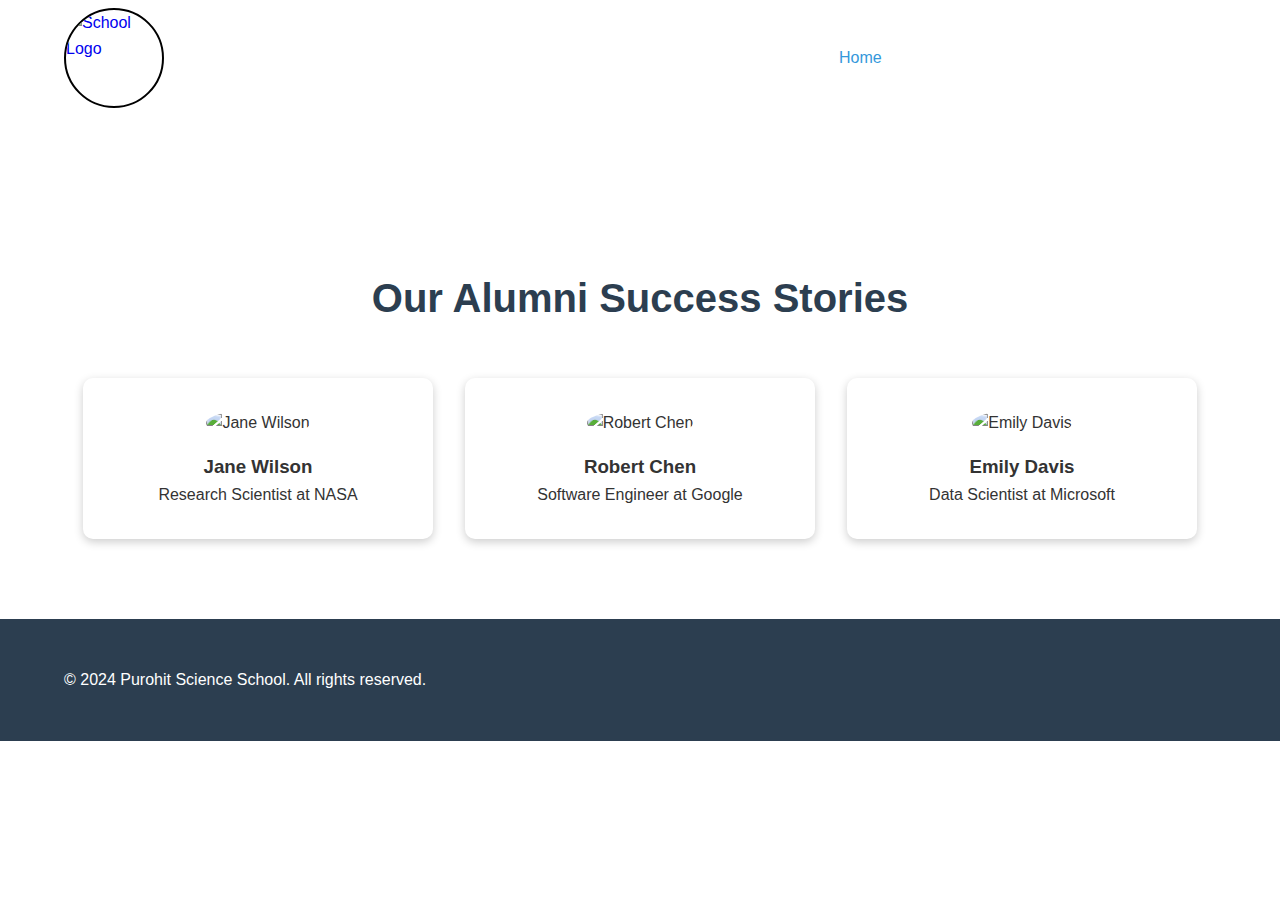
==== commit 80a14287: "Resolved Conflicts" ====
--- a/alumni.html
+++ b/alumni.html
@@ -1,90 +1,3 @@
-<<<<<<< HEAD
-<!DOCTYPE html>
-<html lang="en">
-
-<head>
-    <meta charset="UTF-8">
-    <meta name="viewport" content="width=device-width, initial-scale=1.0">
-    <title>Our Alumni | Purohit Science School</title>
-    <link rel="stylesheet" href="style.css">
-</head>
-
-<body>
-    <header>
-        <nav id="main-nav">
-            <div class="logo">
-                <a href="index.html"><img src="images/logo.png" alt="School Logo">
-                    <span class="school-name">Purohit Science School, Jamnagar.<br>
-                        <h6>One Team, One Dream.</h6>
-                    </span></a>
-            </div>
-
-            <!-- Desktop Navigation -->
-            <ul class="nav-links">
-                <li><a href="index.html#home" class="active">Home</a></li>
-                <li><a href="index.html#about">About</a></li>
-                <li><a href="index.html#streams">Streams</a></li>
-                <li><a href="index.html#people">People</a></li>
-                <li><a href="index.html#contact">Contact</a></li>
-            </ul>
-
-            <!-- Mobile Menu Button -->
-            <div class="mobile-menu" onclick="toggleMenu()">
-                <span></span>
-                <span></span>
-                <span></span>
-            </div>
-
-            <!-- Mobile Navigation -->
-            <div class="mobile-nav" id="mobile-nav">
-                <a href="index.html#home">Home</a>
-                <a href="index.html#about">About</a>
-                <a href="index.html#streams">Streams</a>
-                <a href="index.html#people">People</a>
-                <a href="index.html#contact">Contact</a>
-            </div>
-        </nav>
-    </header>
-
-    <script>
-        function toggleMenu() {
-            const mobileNav = document.getElementById("mobile-nav");
-            mobileNav.classList.toggle("active");
-        }
-    </script>
-
-    <main>
-        <section id="alumni" class="section">
-            <h2>Our Alumni Success Stories</h2>
-            <div class="people-grid">
-                <div class="people-card">
-                    <img src="images/alumni1.jpg" alt="Jane Wilson">
-                    <h3>Jane Wilson</h3>
-                    <p>Research Scientist at NASA</p>
-                </div>
-                <div class="people-card">
-                    <img src="images/alumni2.jpg" alt="Robert Chen">
-                    <h3>Robert Chen</h3>
-                    <p>Software Engineer at Google</p>
-                </div>
-                <div class="people-card">
-                    <img src="images/alumni3.jpg" alt="Emily Davis">
-                    <h3>Emily Davis</h3>
-                    <p>Data Scientist at Microsoft</p>
-                </div>
-            </div>
-        </section>
-    </main>
-
-    <footer>
-        <p>&copy; 2024 Purohit Science School. All rights reserved.</p>
-    </footer>
-
-    <script src="main.js"></script>
-</body>
-
-</html>
-=======
 <!DOCTYPE html>
 <html lang="en">
 
@@ -170,4 +83,3 @@
 </body>
 
 </html>
->>>>>>> 2f9fbca (Added Emailjs For Query Form)
